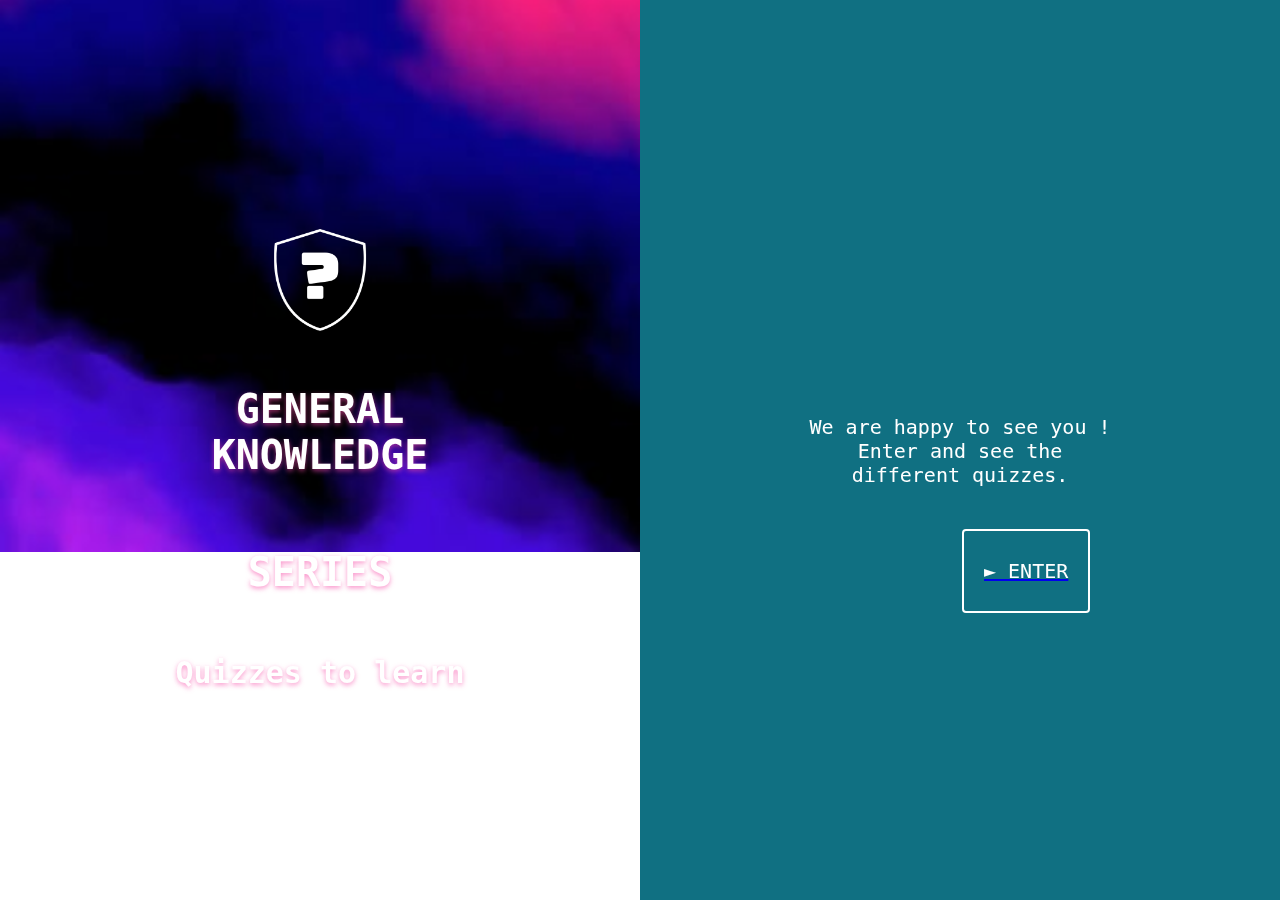
==== Cassie_JS_Final/index.html @ 46f0dd48 "Add files via upload" ====
<!DOCTYPE html>
<html>
<head>
<title>General Knowledge Series</title>
<meta charset="UTF-8">
<meta name="viewport" content="width=device-width, initial-scale=1">
<link rel="stylesheet" href="CSS/index.css">
<!-- Third party an icon library to show a hamburger menu (bars) on small screens -->
<link rel="stylesheet" href="https://cdnjs.cloudflare.com/ajax/libs/font-awesome/4.7.0/css/font-awesome.min.css">
  <!--logo as favicon-->
  <link rel="icon" href="ITEMS/logogk.ico">
<style>
  hr.new4 {
  border: 4px solid #fff;
}
/* Split the screen in half */
.split {
  height: 100%;
  width: 50%;
  position: fixed;
  z-index: 1;
  top: 0;
  overflow-x: hidden;
  padding-top: 20px;
}

/* Control the left side */
.left {
  left: 0;
  
}

/* Control the right side */
.right {
  right: 0;
  background-color: #107082;
}

/* If you want the content centered horizontally and vertically */
.centered {
  position: absolute;
  top: 50%;
  left: 50%;
  transform: translate(-50%, -50%);
  text-align: center;
}

/* Style the image inside the centered container, if needed */
.centered img {
  width: 150px;
  border-radius: 50%;
}
</style>
</head>

<body>
  <div >
    <div class="split left">
        <div class="centered">
                 <img src="ITEMS/logotransparent.png" alt="logo">
                 <h1 style="text-align: center;color: #fff">GENERAL KNOWLEDGE </h1>
                 <br>
                  <h1 style="text-align: center;color: #fff"> SERIES</h1>
                  <hr class="new4">
                  <h2 style="text-align: center;color: #fff" >Quizzes to learn </h2></div>
        </div>
    </div>
</div>
      
    <div class="split right">
        <div class="centered">
                <p >We are happy to see you !
                <br>
                Enter and see the different quizzes.</p>
                <br>
                
              <button class="button" > <a href="home.html"><p> ► ENTER </p></a> </button>
  
        </div>
      </div>

    
<script></script>
</body>
</html>
---- Cassie_JS_Final/CSS/index.css ----
/*Background image*/
body {
background-image: url("../ITEMS/neonclouds.JPG");
  background-repeat: no-repeat, repeat;
  min-height: 100%;
  background-position: center;
  background-size: cover;
}
/*Top nav*/
    /* Add a black background color to the top navigation */
.topnav {
    background-color: transparent;
    overflow: hidden;
  }
  
    /* Style the links inside the navigation bar */
  .topnav a {
    float: left;
    display: block;
    color: #f2f2f2;
    text-align: center;
    padding: 14px 16px;
    text-decoration: none;
    font-family: IBM Plex Mono,monospace;
    font-size: 18px;
  }
  
    /* Change the color of links on hover */
  .topnav a:hover {
    background-color: #ddd;
    color: black;
  }
  
    /* Add an active class to highlight the current page */
  .topnav a.active {
    background-color: #fe019a;
    color: white;
  }
  
    /* Hide the link that should open and close the topnav on small screens */
  .topnav .icon {
    display: none;
  }
/*Text*/
h1 {
  font-family: IBM Plex Mono,monospace;
  font-size: 40px;
  color: #0900ff;
  text-shadow: 0 2px 5px rgba(246,73,167,.6);
 }
h2 {
    font-family: IBM Plex Mono,monospace;
    font-size: 30px;
    color: #0900ff;
    text-shadow: 0 2px 5px rgba(246,73,167,.6);
   }
 p {
    font-family: IBM Plex Mono,monospace;
    font-size: 20px;
    color: #fff;
    
   }
/*Box*/
.rectangle {
    height: 200px;
    width: 400px;
    background-color: #fff;
    position: absolute;
    top: 10%;
    left: 40%;
    }
    .rectangle:hover {
     animation: shake 0.82s cubic-bezier(.36,.07,.19,.97)
    }
/*Button  landing page*/
.button {
    
    border: 2px solid  #fff;;
    border-radius: 4px;
    background-color: transparent;
    color:#fff;
    padding: 8px 20px;
    text-align: center;
    text-decoration: none;
    display: inline-block;
    font-size: 14px;
    margin: 4px 2px;
    transition-duration: 0.4s;
    cursor: pointer;
    position: absolute;
    left: 50%;
    
  }
 
  .button:hover {
    background-color:  rgba(246,73,167,.6);
    color: #fff;;
  }
  /*Footer*/
  footer {
    text-align: center;
    padding: 3px;
    background-color: #107082;
    color: white;
    position: fixed;
    right: 0;
    bottom: 0;
    left: 0;
    margin-top:100px; 
   
  }
  /*Home - Main page Design*/
  .card {
    /* Add shadows to create the "card" effect */
    box-shadow: 0 4px 50px 0 rgba(0,0,0,0.2);
    transition: 0.3s;
    width:400px;
    height:100px;
  }
  
  /* On mouse-over, add a deeper shadow */
  .card:hover {
    box-shadow: 0 50px 16px 0 #fff;
  }
  
  /* Add some padding inside the card container */
  .container {
    padding: 2px 16px;
    background-color:#fff;
  }
  /*Cloumn*/
  .block{
    display: block;
    padding: 50px 0;
    text-align: center;
    
  }
  .grid{
    width: 90%;
    max-width: 900px;
    margin: 0 auto;
 
  }
  .gutter{
    margin-left: ($gutter / 2);
    margin-right: ($gutter / 2);
  }
  .col-50{
    width: 50%;
    float: left;
  }
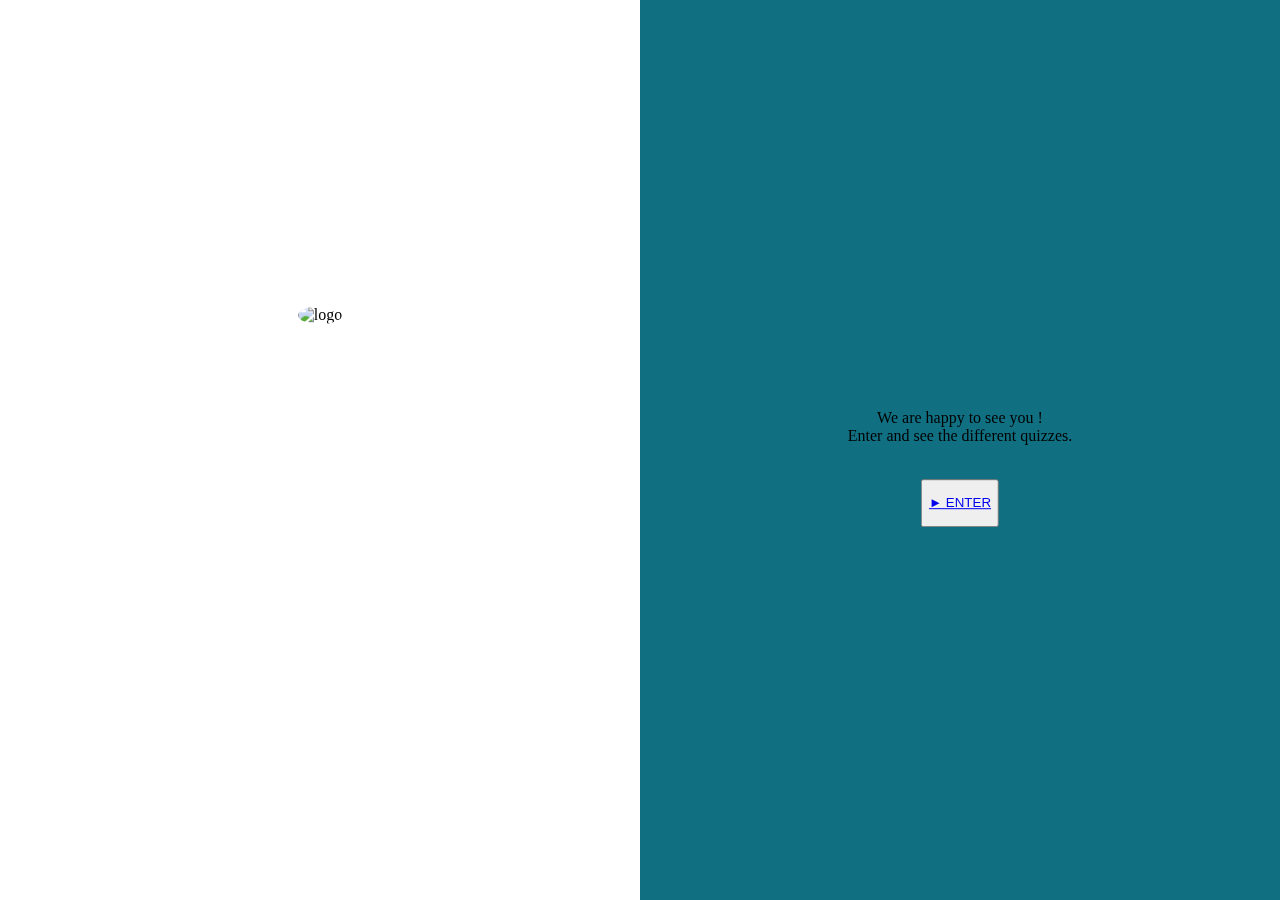
==== commit 8701c296: "Update index.html" ====
--- a/Cassie_JS_Final/index.html
+++ b/Cassie_JS_Final/index.html
@@ -4,11 +4,11 @@
 <title>General Knowledge Series</title>
 <meta charset="UTF-8">
 <meta name="viewport" content="width=device-width, initial-scale=1">
-<link rel="stylesheet" href="CSS/index.css">
+<link rel="stylesheet" href="Cassie_JS_Final/CSS/index.css">
 <!-- Third party an icon library to show a hamburger menu (bars) on small screens -->
 <link rel="stylesheet" href="https://cdnjs.cloudflare.com/ajax/libs/font-awesome/4.7.0/css/font-awesome.min.css">
   <!--logo as favicon-->
-  <link rel="icon" href="ITEMS/logogk.ico">
+  <link rel="icon" href="Cassie_JS_Final/ITEMS/logogk.ico">
 <style>
   hr.new4 {
   border: 4px solid #fff;
@@ -57,7 +57,7 @@
   <div >
     <div class="split left">
         <div class="centered">
-                 <img src="ITEMS/logotransparent.png" alt="logo">
+                 <img src="Cassie_JS_Final/ITEMS/logotransparent.png" alt="logo">
                  <h1 style="text-align: center;color: #fff">GENERAL KNOWLEDGE </h1>
                  <br>
                   <h1 style="text-align: center;color: #fff"> SERIES</h1>
@@ -74,7 +74,7 @@
                 Enter and see the different quizzes.</p>
                 <br>
                 
-              <button class="button" > <a href="home.html"><p> ► ENTER </p></a> </button>
+              <button class="button" > <a href="Cassie_JS_Final/home.html"><p> ► ENTER </p></a> </button>
   
         </div>
       </div>
@@ -82,4 +82,4 @@
     
 <script></script>
 </body>
-</html>+</html>
